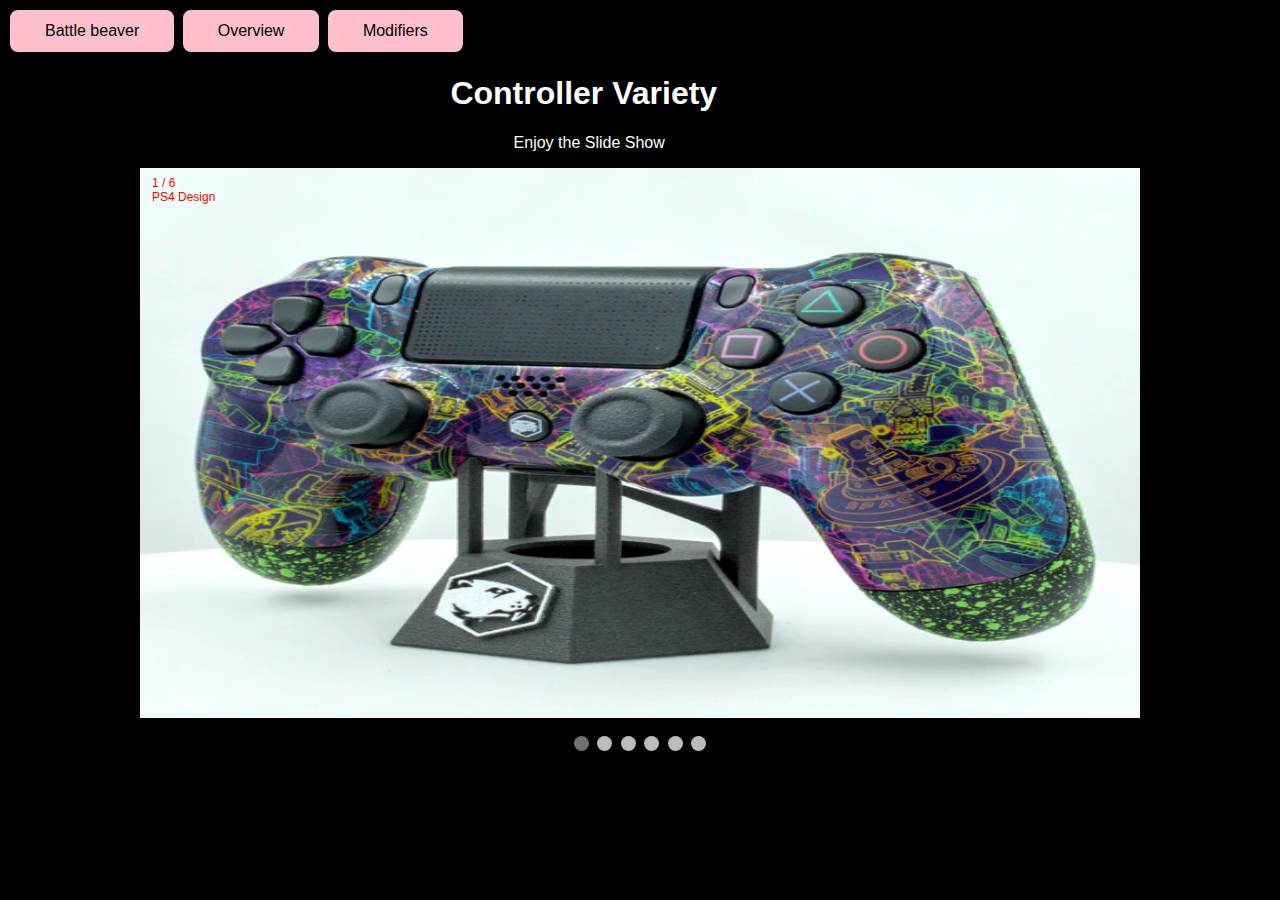
==== controllers.html @ 858c9da8 "one and half pages done" ====
<!DOCTYPE html>
<html>
    <head>
        <meta name="viewport" content="width=device-width, initial-scale=1">
        <link type="text/css" rel="stylesheet" href="style2.css"/>
        <script src="script.js"></script>
    </head>
    <body>
        <style>
            body{
                background-color: black;
            }
        </style>
        <script>
            window.onload = function() {
        showSlides();
        }
        </script>
        <a href="https://battlebeavercustoms.com/"><button class="pages">Battle beaver</button></a>
        <a href="index.html"><button class="pages">Overview</button></a>
        <a href="modifiers.html"><button class="pages">Modifiers</button></a>
        <h1>Controller Variety</h1>
        <p>Enjoy the Slide Show</p>

        <div class="slideshow-container">

        <div class="mySlides fade">
        <div class="numbertext">1 / 6<br class="type">PS4 Design</div>
        <img src="pictures/ps4c1.png" style="width: 100%">
        </div>

        <div class="mySlides fade">
        <div class="numbertext">2 / 6<br class="type">PS5 Design</div>
        <img src="pictures/ps5c1.png" style="width: 100%">
        </div>

        <div class="mySlides fade">
        <div class="numbertext">3 / 6<br class="type">Xbox One Design</div>
        <img src="pictures/xbox1.png" style="width:100%">
        </div>

        <div class="mySlides fade">
            <div class="numbertext">4 / 6<br class="type">Xbox Series X Design</div>
            <img src="pictures/xboxs1.png" style="width:100%">
        </div>

        <div class="mySlides fade">
            <div class="numbertext">5 / 6<br class="type">Switch Pro Design</div>
            <img src="pictures/switchpro1.png" style="width:100%">
        </div>

        <div class="mySlides fade">
            <div class="numbertext">6 / 6<br class="type">GameCube Design</div>
            <img src="pictures/gamecube1.png" style="width: 100%">
        </div>

        </div>
        <br>

        <div style="text-align:center">
        <span class="dot"></span> 
        <span class="dot"></span> 
        <span class="dot"></span>
        <span class="dot"></span>
        <span class="dot"></span>
        <span class="dot"></span>
        </div>
    </body>
</html>
---- style2.css ----
* {box-sizing: border-box;}
body {font-family: Verdana, sans-serif;}
.mySlides {display: none;}
img {vertical-align: middle;}

.slideshow-container {
  max-width: 1000px;
  position: relative;
  margin: auto;
}

h1{
    color:white;
    margin-left:35%;
}

p{
    color:white;
    margin-left: 40%;
}

img{
    width: 600px; 
    height: 550px;
}

.type {
  color: Red;
  font-size: 40px;
  padding: 8px 12px;
  position: absolute;
  bottom: 8px;
  width: 100%;
  text-align: center;
  font-style:italic;
}

.pages{
    padding: 12px 35px;
    font-size: 16px;
    border-radius: 10px;
    border: 2px solid black;
    background-color: pink;
}

.numbertext {
  color: red;
  font-size: 12px;
  padding: 8px 12px;
  position: absolute;
  top: 0;
}

.dot {
  height: 15px;
  width: 15px;
  margin: 0 2px;
  background-color: #bbb;
  border-radius: 50%;
  display: inline-block;
  transition: background-color 0.6s ease;
}

.active {
  background-color: #717171;
}

.fade {
  animation-name: fade;
  animation-duration: 1.5s;
}

@keyframes fade {
  from {opacity: .4} 
  to {opacity: 1}
}

@media only screen and (max-width: 300px) {
  .text {font-size: 11px}
}
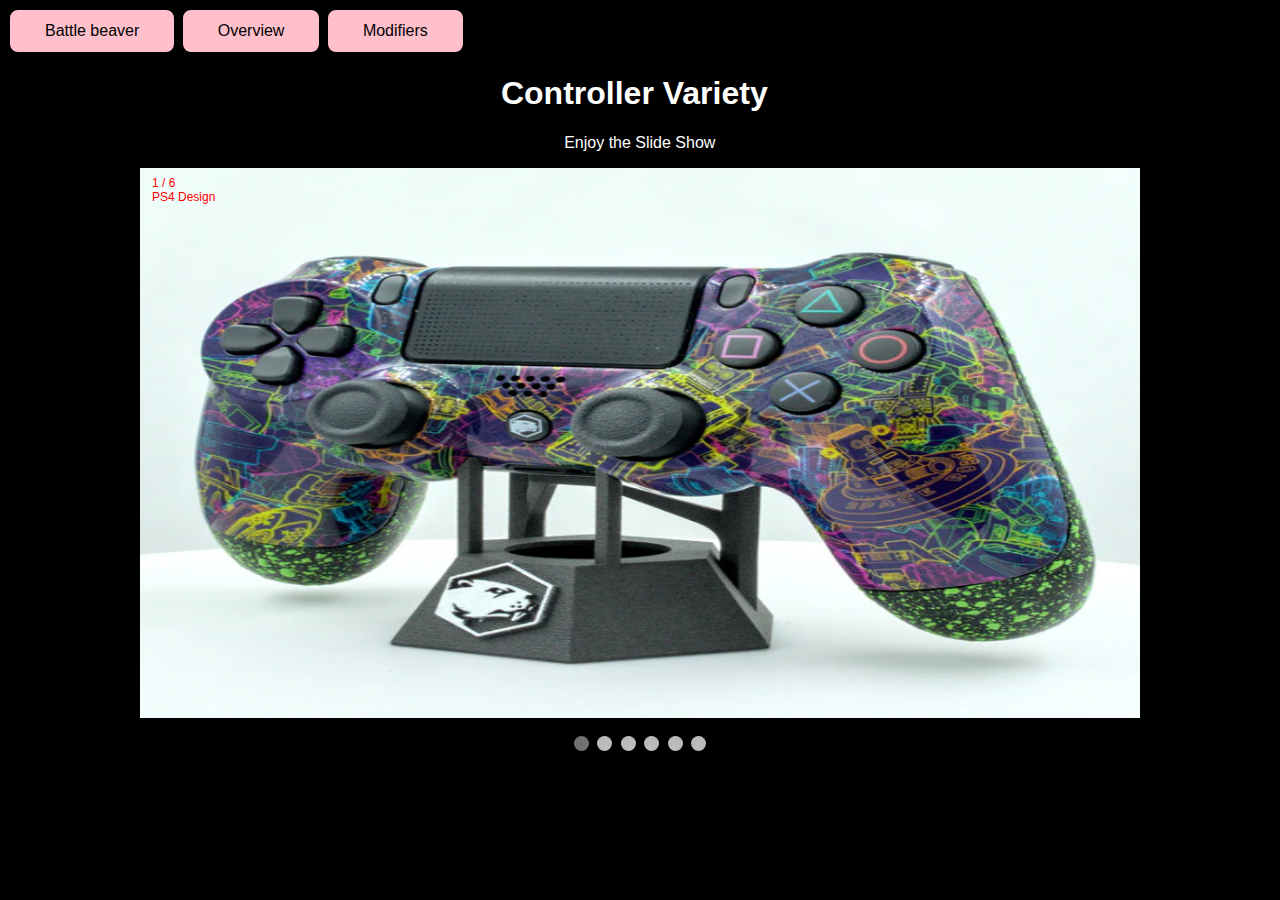
==== commit 6862348a: "dev tool test" ====
--- a/controllers.html
+++ b/controllers.html
@@ -1,10 +1,9 @@
 <!DOCTYPE html>
 <html>
-    <head>
-        <meta name="viewport" content="width=device-width, initial-scale=1">
-        <link type="text/css" rel="stylesheet" href="style2.css"/>
-        <script src="script.js"></script>
-    </head>
+    <meta name="viewport" content="width=device-width, initial-scale=1">
+    <title>Controller Slide</title>
+    <link type="text/css" rel="stylesheet" href="style2.css"/>
+    <script src="script.js"></script>
     <body>
         <style>
             body{
@@ -13,7 +12,7 @@
         </style>
         <script>
             window.onload = function() {
-        showSlides();
+            showSlides();
         }
         </script>
         <a href="https://battlebeavercustoms.com/"><button class="pages">Battle beaver</button></a>
--- a/style2.css
+++ b/style2.css
@@ -11,12 +11,12 @@
 
 h1{
     color:white;
-    margin-left:35%;
+    margin-left:39%;
 }
 
 p{
     color:white;
-    margin-left: 40%;
+    margin-left: 44%;
 }
 
 img{
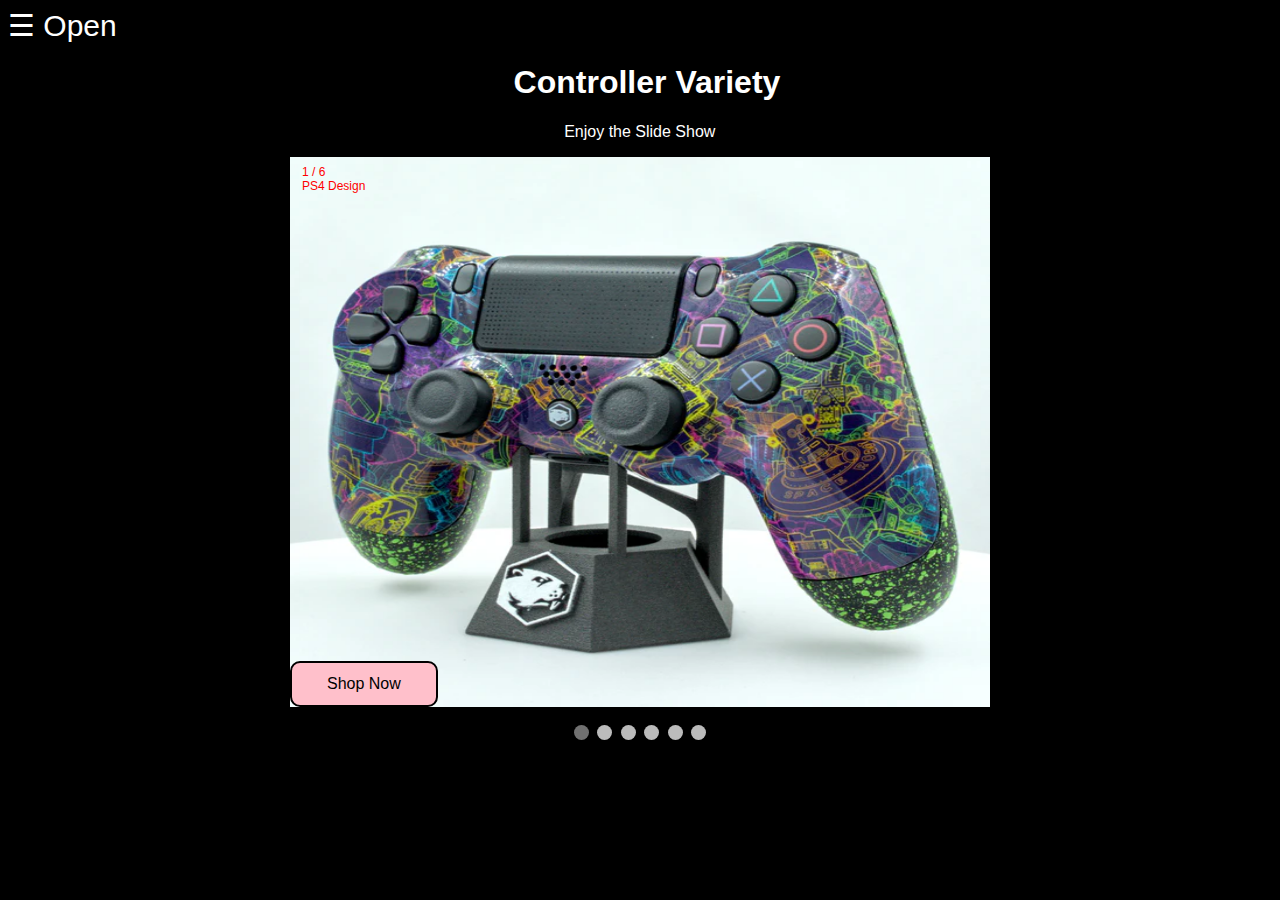
==== commit dd6c0bb7: "complete website" ====
--- a/controllers.html
+++ b/controllers.html
@@ -5,52 +5,74 @@
     <link type="text/css" rel="stylesheet" href="style2.css"/>
     <script src="script.js"></script>
     <body>
-        <style>
-            body{
-                background-color: black;
-            }
-        </style>
+        <div id="mySidenav" class="sidenav">
+            <a href="javascript:void(1)" class="closebtn" onclick="closeNav()">&times;</a>
+            <a href="https://battlebeavercustoms.com/">Battle Beaver</a>
+            <a href="index.html">Overview</a>
+            <a href="modifiers.html">Modifiers</a>
+            <button class="dropdown-btn">Custom/Extras <i class="fa fa-caret-down"></i></button>
+              <div class="dropdown-container">
+                <a href="https://battlebeavercustoms.com/pages/ps5-builder">PS5</a>
+                <a href="https://battlebeavercustoms.com/pages/ps4-builder">PS4</a>
+                <a href="https://battlebeavercustoms.com/collections/pre-built-refurbished-controllers?filter.p.m.controller.type=Xbox+One">Xbox One</a>
+                <a href="https://battlebeavercustoms.com/pages/xsx-builder">Xbox series x</a>
+                <a href="https://battlebeavercustoms.com/collections/pre-built-refurbished-controllers?filter.p.m.controller.type=Switch+Pro">Switch Pro</a>
+                <a href="https://battlebeavercustoms.com/collections/pre-built-refurbished-controllers?filter.p.m.controller.type=GameCube">Gamecube</a>
+              </div>
+        </div>
+        <span style="font-size: 30px;cursor:pointer;color:white" onclick="openNav()">&#9776; Open</span>
+        <div>
+            <style>
+                body{
+                    background-color: black;
+                    font-family: "Lato", sans-serif;
+                }
+            </style>
+        </div>
         <script>
             window.onload = function() {
-            showSlides();
-        }
+                showSlides();
+            }
         </script>
-        <a href="https://battlebeavercustoms.com/"><button class="pages">Battle beaver</button></a>
-        <a href="index.html"><button class="pages">Overview</button></a>
-        <a href="modifiers.html"><button class="pages">Modifiers</button></a>
         <h1>Controller Variety</h1>
         <p>Enjoy the Slide Show</p>
 
         <div class="slideshow-container">
 
         <div class="mySlides fade">
-        <div class="numbertext">1 / 6<br class="type">PS4 Design</div>
-        <img src="pictures/ps4c1.png" style="width: 100%">
+            <div class="numbertext">1 / 6<br class="type">PS4 Design</div>
+            <img src="pictures/ps4c1.png" style="width: 100%">
+            <a href="https://battlebeavercustoms.com/products/ps4-refurbished-controller-1659?_pos=12&_fid=b322f0f9f&_ss=c"><button class="shop">Shop Now</button></a>
         </div>
 
         <div class="mySlides fade">
-        <div class="numbertext">2 / 6<br class="type">PS5 Design</div>
-        <img src="pictures/ps5c1.png" style="width: 100%">
+            <div class="numbertext">2 / 6<br class="type">PS5 Design</div>
+            <img src="pictures/ps5c1.png" style="width: 100%">
+            <a href="https://battlebeavercustoms.com/products/dualsense-refurbished-controller-892?_pos=11&_fid=34de5d57d&_ss=c"><button class="shop">Shop Now</button></a>
         </div>
 
         <div class="mySlides fade">
-        <div class="numbertext">3 / 6<br class="type">Xbox One Design</div>
-        <img src="pictures/xbox1.png" style="width:100%">
+            <div class="numbertext">3 / 6<br class="type">Xbox One Design</div>
+            <img src="pictures/xbox1.png" style="width:100%">
+            <a href="https://battlebeavercustoms.com/products/xbox-one-refurbished-controller-169?_pos=2&_fid=8ccd901f7&_ss=c"><button class="shop">Shop Now</button></a>
         </div>
 
         <div class="mySlides fade">
             <div class="numbertext">4 / 6<br class="type">Xbox Series X Design</div>
             <img src="pictures/xboxs1.png" style="width:100%">
+            <a href="https://battlebeavercustoms.com/products/xbox-series-x-refurbished-controller-556?_pos=8&_fid=e0767b7f3&_ss=c"><button class="shop">Shop Now</button></a>
         </div>
 
         <div class="mySlides fade">
             <div class="numbertext">5 / 6<br class="type">Switch Pro Design</div>
             <img src="pictures/switchpro1.png" style="width:100%">
+            <a href="https://battlebeavercustoms.com/products/switch-pro-pre-built-controller-54?_pos=1&_fid=8765f0c72&_ss=c"><button class="shop">Shop Now</button></a>
         </div>
 
         <div class="mySlides fade">
             <div class="numbertext">6 / 6<br class="type">GameCube Design</div>
             <img src="pictures/gamecube1.png" style="width: 100%">
+            <a href="https://battlebeavercustoms.com/products/nintendo-gamecube-pre-built-controller-302?_pos=1&_fid=e7449d47e&_ss=c"><button class="shop">Shop Now</button></a>
         </div>
 
         </div>
--- a/style2.css
+++ b/style2.css
@@ -4,14 +4,14 @@
 img {vertical-align: middle;}
 
 .slideshow-container {
-  max-width: 1000px;
+  max-width: 700px;
   position: relative;
   margin: auto;
 }
 
 h1{
     color:white;
-    margin-left:39%;
+    margin-left:40%;
 }
 
 p{
@@ -35,12 +35,15 @@
   font-style:italic;
 }
 
-.pages{
-    padding: 12px 35px;
-    font-size: 16px;
-    border-radius: 10px;
-    border: 2px solid black;
-    background-color: pink;
+.shop{
+  position:absolute;
+  bottom:0;
+  left:0;
+  padding: 12px 35px;
+  font-size: 16px;
+  border-radius: 10px;
+  border: 2px solid black;
+  background-color: pink;
 }
 
 .numbertext {
@@ -77,4 +80,86 @@
 
 @media only screen and (max-width: 300px) {
   .text {font-size: 11px}
+}
+
+.sidenav {
+  height: 100%;
+  width: 0;
+  position: fixed;
+  z-index: 1;
+  top: 0;
+  left: 0;
+  background-color: #111;
+  overflow-x: hidden;
+  transition: 0.5s;
+  padding-top: 60px;
+}
+
+.sidenav a {
+  padding: 8px 8px 8px 32px;
+  text-decoration: none;
+  font-size: 25px;
+  color: #818181;
+  display: block;
+  transition: 0.3s;
+}
+
+.sidenav a:hover {
+  color: #f1f1f1;
+}
+
+.sidenav .closebtn {
+  position: absolute;
+  top: 0;
+  right: 25px;
+  font-size: 36px;
+  margin-left: 50px;
+}
+
+@media screen and (max-height: 450px) {
+  .sidenav {padding-top: 15px;}
+  .sidenav a {font-size: 18px;}
+}
+
+.dropdown-container {
+  display: none;
+  background-color: #262626;
+  padding-left: 32px;
+}
+
+.dropdown-container a {
+  padding: 8px 8px 8px 32px;
+  text-decoration: none;
+  font-size: 20px;
+  color: #818181;
+  display: block;
+  transition: 0.3s;
+}
+
+.dropdown-container a:hover {
+  color: #f1f1f1;
+}
+
+/* Dropdown button */
+.dropdown-btn {
+  font-size: 25px;
+  border: none;
+  background: none;
+  color: #818181;
+  padding: 8px 8px 8px 32px;
+  text-align: left;
+  width: 100%;
+  display: block;
+  cursor: pointer;
+  outline: none;
+}
+
+.dropdown-btn:hover {
+  color: #f1f1f1;
+}
+
+/* Add an icon next to dropdown button */
+.fa-caret-down {
+  float: right;
+  padding-right: 8px;
 }